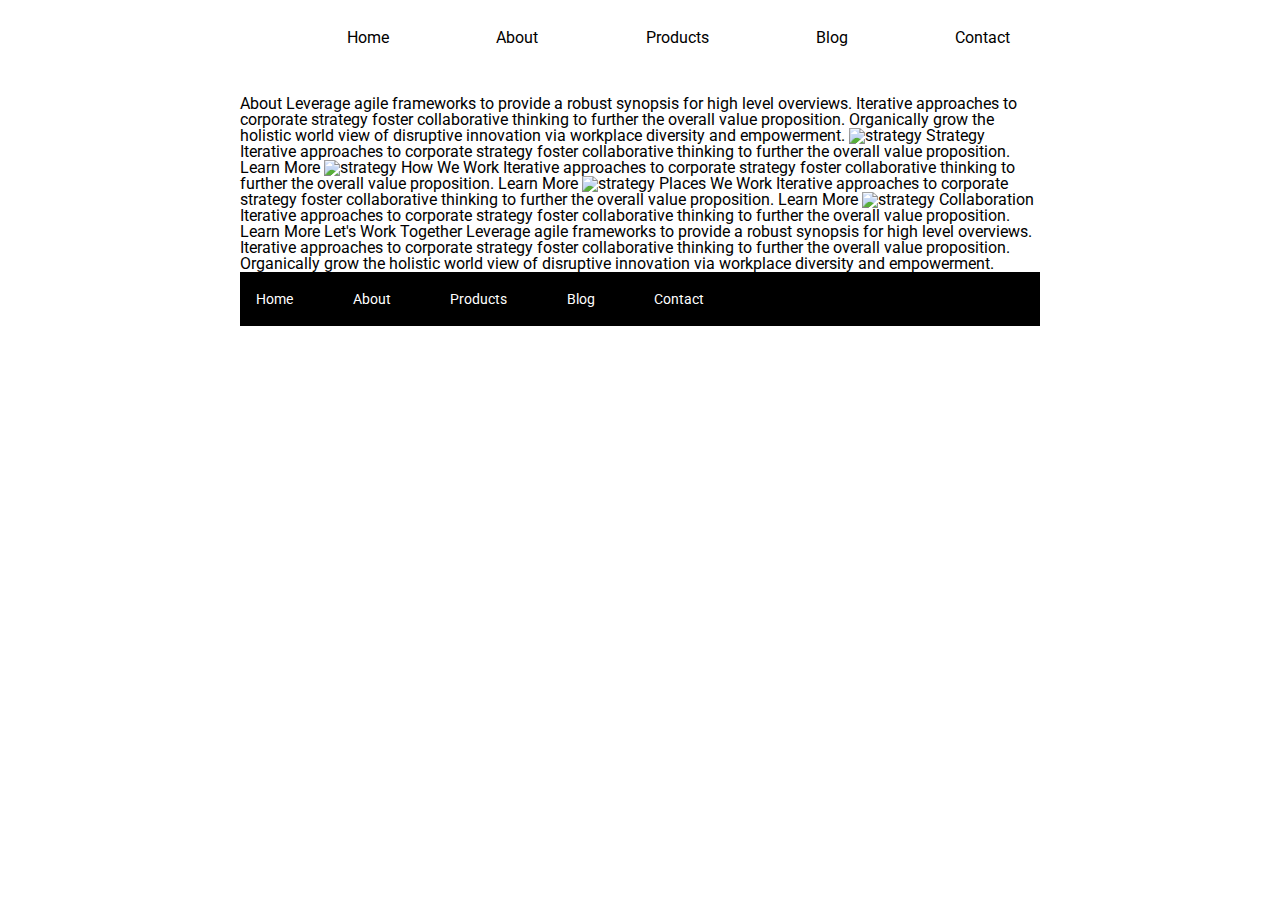
==== about.html @ 76390abe "finish homepage code, add nav to about page" ====
<!doctype html>

<html lang="en">
<head>
  <meta charset="utf-8">

  <title>Sprint Challenge - About</title>

  <link href="https://fonts.googleapis.com/css?family=Roboto|Rubik" rel="stylesheet">
  <link rel="stylesheet" href="css/index.css">

</head>

<body>
    <div class="container about-page">
      <header>
        <nav>
            <a href="index.html"><img src="img/lambda-black.png" alt=""></a>
            <a href="index.html">Home</a>
            <a href="about.html">About</a>
            <a href="#">Products</a>
            <a href="#">Blog</a>
            <a href="#">Contact</a>
        </nav>
        <img class="jumbo" src="img/jumbo.jpg" alt="">
      </header>


    About

    Leverage agile frameworks to provide a robust synopsis for high level overviews. Iterative approaches to corporate strategy foster collaborative thinking to further the overall value proposition. Organically grow the holistic world view of disruptive innovation via workplace diversity and empowerment.


    <img src="img/about-plan.png" alt="strategy">

    Strategy

    Iterative approaches to corporate strategy foster collaborative thinking to further the overall value proposition.

    Learn More



    <img src="img/about-working.png" alt="strategy">

    How We Work

    Iterative approaches to corporate strategy foster collaborative thinking to further the overall value proposition.

    Learn More



    <img src="img/about-office.png" alt="strategy">

    Places We Work

    Iterative approaches to corporate strategy foster collaborative thinking to further the overall value proposition.

    Learn More

    <img src="img/about-meeting.png" alt="strategy">

    Collaboration

    Iterative approaches to corporate strategy foster collaborative thinking to further the overall value proposition.

    Learn More

    Let's Work Together

    Leverage agile frameworks to provide a robust synopsis for high level overviews. Iterative approaches to corporate strategy foster collaborative thinking to further the overall value proposition. Organically grow the holistic world view of disruptive innovation via workplace diversity and empowerment.

      <footer>
        <nav>
          <a href="index.html">Home</a>
          <a href="#">About</a>
          <a href="#">Products</a>
          <a href="#">Blog</a>
          <a href="#">Contact</a>
        </nav>
      </footer>
    </div><!-- container -->
</body>
</html>
---- css/index.css ----
/* http://meyerweb.com/eric/tools/css/reset/
   v2.0 | 20110126
   License: none (public domain)
*/

html, body, div, span, applet, object, iframe,
h1, h2, h3, h4, h5, h6, p, blockquote, pre,
a, abbr, acronym, address, big, cite, code,
del, dfn, em, img, ins, kbd, q, s, samp,
small, strike, strong, sub, sup, tt, var,
b, u, i, center,
dl, dt, dd, ol, ul, li,
fieldset, form, label, legend,
table, caption, tbody, tfoot, thead, tr, th, td,
article, aside, canvas, details, embed,
figure, figcaption, footer, header, hgroup,
menu, nav, output, ruby, section, summary,
time, mark, audio, video {
	margin: 0;
	padding: 0;
	border: 0;
	font-size: 100%;
	font: inherit;
	vertical-align: baseline;
}
/* HTML5 display-role reset for older browsers */
article, aside, details, figcaption, figure,
footer, header, hgroup, menu, nav, section {
	display: block;
}
body {
	line-height: 1;
}
ol, ul {
	list-style: none;
}
blockquote, q {
	quotes: none;
}
blockquote:before, blockquote:after,
q:before, q:after {
	content: '';
	content: none;
}
table {
	border-collapse: collapse;
	border-spacing: 0;
}

* {
    box-sizing: border-box;
}

html, body {
    height: 100%;
    font-family: 'Roboto', sans-serif;
}

h1, h2, h3, h4, h5 {
    font-size: 18px;
    margin-bottom: 15px;
    font-family: 'Rubik', sans-serif;
}

p {
    line-height: 1.4;
}

.container {
    width: 800px;
    margin: 0 auto;
}

header{
    display: flex;
    flex-direction: column;
}

header nav {
    display: flex;
    justify-content: space-between;
    align-items: baseline;
    margin: 30px 0;
    padding-right: 30px;
}

header nav a{

    text-align: center;
    text-decoration: none;
    color: black;
}

img.jumbo {
    margin-bottom: 20px;
}

.top-content {
    display: flex;
    flex-wrap: wrap;
    justify-content: space-evenly;
    margin-bottom: 20px;
    border-bottom: 1px dashed black;
}

.top-content .text-container {
    width: 48%;
    padding: 0 1%;
    padding-bottom: 20px;
}

.middle-content {
    margin-bottom: 20px;
    border-bottom: 1px dashed black;
}

.middle-content h2 {
    padding: 0 2%;
    margin-bottom: 0;
}

.middle-content .boxes {
    display: flex;
    flex-wrap: wrap;
    justify-content: space-evenly;
}

.middle-content .boxes .box {
    width: 12.5%;
    height: 100px;
    margin: 20px 2.5%;
    color: white;
    display: flex;
    align-items: center;
    justify-content: center;
}

.middle-content .box1{
    background: teal;
}

.middle-content .box2{
    background: gold;
}
.middle-content .box3{
    background: cadetblue;
}
.middle-content .box4{
    background: coral;
}
.middle-content .box5{
    background: crimson;
}
.middle-content .box6{
    background: forestgreen;
}
.middle-content .box7{
    background: darkorchid;
}
.middle-content .box8{
    background: hotpink;
}
.middle-content .box9{
    background: indigo;
}
.middle-content .box10{
    background: dodgerblue;
}


.bottom-content {
    display: flex;
    margin: 0 2% 20px;
    justify-content: space-around;
}

.bottom-content .text-container {
    padding-right: 4%;
}

.bottom-content .text-container:last-child {
    padding-right: 0;
}

footer {
    width: 100%;
    background: black;
}

footer nav {
    width: 60%;
    display: flex;
    justify-content: space-between;
    align-items: center;
    padding: 20px 2%;
    font-size: 14px;
}

footer nav a {
    color: white;
    text-decoration: none;
}
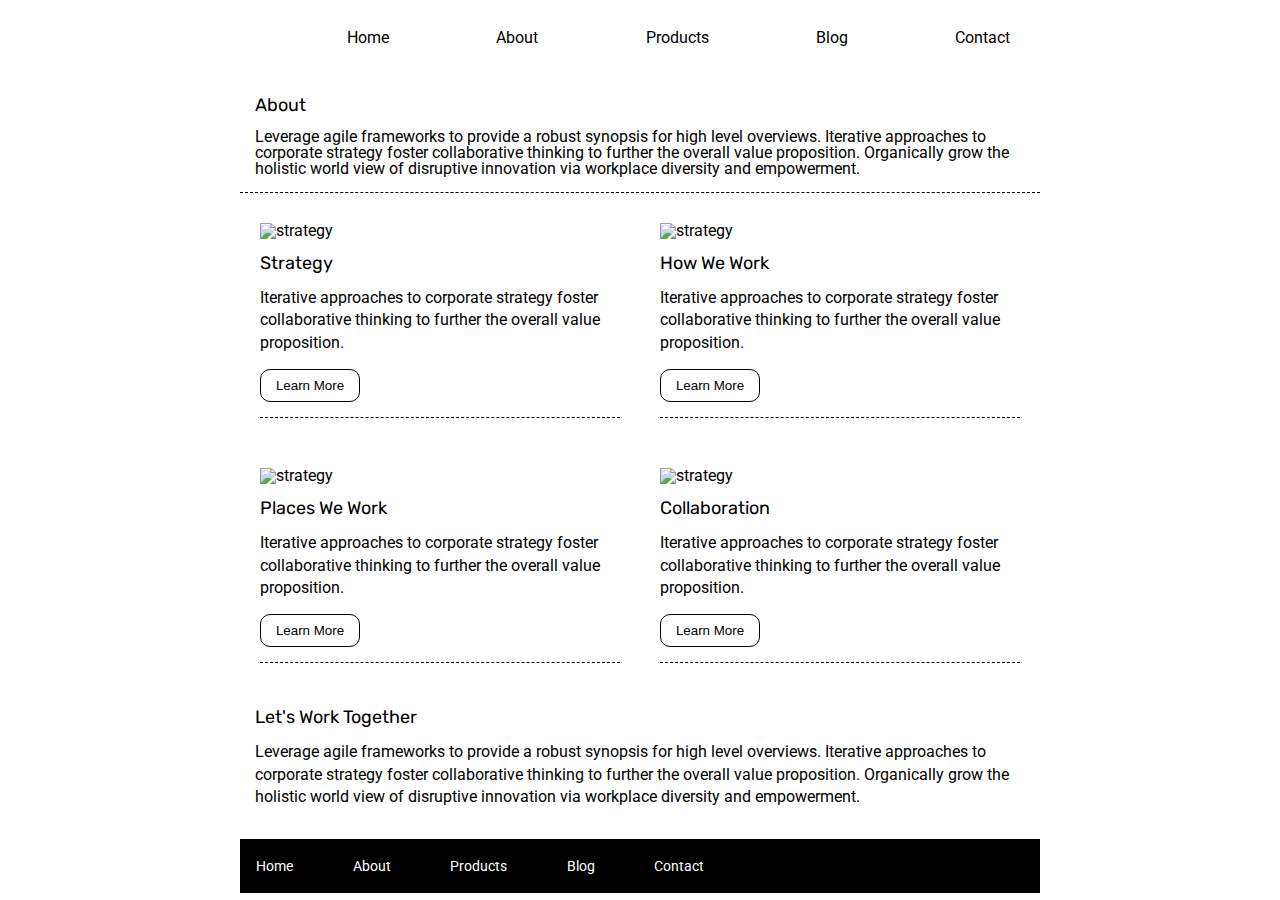
==== commit bd862579: "finish about page, mvp complete" ====
--- a/about.html
+++ b/about.html
@@ -13,63 +13,101 @@
 
 <body>
     <div class="container about-page">
+
       <header>
         <nav>
             <a href="index.html"><img src="img/lambda-black.png" alt=""></a>
             <a href="index.html">Home</a>
-            <a href="about.html">About</a>
+            <a href="#">About</a>
             <a href="#">Products</a>
             <a href="#">Blog</a>
             <a href="#">Contact</a>
         </nav>
-        <img class="jumbo" src="img/jumbo.jpg" alt="">
+        <img class="jumbo" src="img/jumbo-about.png" alt="">
       </header>
 
 
-    About
+      <section class="top-about">
+        <h2>
+          About
+        </h2>
 
-    Leverage agile frameworks to provide a robust synopsis for high level overviews. Iterative approaches to corporate strategy foster collaborative thinking to further the overall value proposition. Organically grow the holistic world view of disruptive innovation via workplace diversity and empowerment.
+        Leverage agile frameworks to provide a robust
+        synopsis for high level overviews.
+        Iterative approaches to corporate strategy
+        foster collaborative thinking to further the
+        overall value proposition. Organically grow
+        the holistic world view of disruptive
+        innovation via workplace diversity and
+        empowerment.
+      </section>
 
 
-    <img src="img/about-plan.png" alt="strategy">
-
-    Strategy
-
-    Iterative approaches to corporate strategy foster collaborative thinking to further the overall value proposition.
-
-    Learn More
+      <section class="about-middle">
 
 
-
-    <img src="img/about-working.png" alt="strategy">
-
-    How We Work
-
-    Iterative approaches to corporate strategy foster collaborative thinking to further the overall value proposition.
-
-    Learn More
+        <div class="card">
+          <img src="img/about-plan.png" alt="strategy">
+          <h3>Strategy</h3>
+          <p>
+          Iterative approaches to corporate strategy foster
+          collaborative thinking to further the overall
+          value proposition.
+          </p>
+          <button>Learn More</button>
+        </div>
 
 
+      <div class="card">
+        <img src="img/about-working.png" alt="strategy">
+        <h3>How We Work</h3>
+        <p>
+        Iterative approaches to corporate strategy foster collaborative thinking to further the overall value proposition.
+        </p>
+        <button>Learn More</button>
+      </div>
 
-    <img src="img/about-office.png" alt="strategy">
 
-    Places We Work
+      <div class="card">
+        <img src="img/about-office.png" alt="strategy">
 
-    Iterative approaches to corporate strategy foster collaborative thinking to further the overall value proposition.
+        <h3>
+          Places We Work
+        </h3>
+        <p>
+          Iterative approaches to corporate strategy foster collaborative thinking to further the overall value proposition.
+        </p>
+        <button>
+          Learn More
+        </button>
+      </div>
 
-    Learn More
+      <div class="card">
+        <img src="img/about-meeting.png" alt="strategy">
 
-    <img src="img/about-meeting.png" alt="strategy">
+        <h3>
+          Collaboration
+        </h3>
 
-    Collaboration
+        <p>
+          Iterative approaches to corporate strategy foster collaborative thinking to further the overall value proposition.
+        </p>
 
-    Iterative approaches to corporate strategy foster collaborative thinking to further the overall value proposition.
+        <button>
+          Learn More
+        </button>
+      </div>
+    </section>
+    <section class="bottom-about">
+      <h2>
+        Let's Work Together
+      </h2>
 
-    Learn More
+      <p>
+        Leverage agile frameworks to provide a robust synopsis for high level overviews. Iterative approaches to corporate strategy foster collaborative thinking to further the overall value proposition. Organically grow the holistic world view of disruptive innovation via workplace diversity and empowerment.
+      </p>
 
-    Let's Work Together
-
-    Leverage agile frameworks to provide a robust synopsis for high level overviews. Iterative approaches to corporate strategy foster collaborative thinking to further the overall value proposition. Organically grow the holistic world view of disruptive innovation via workplace diversity and empowerment.
+    </section>
 
       <footer>
         <nav>
--- a/css/index.css
+++ b/css/index.css
@@ -66,6 +66,9 @@
     line-height: 1.4;
 }
 
+/* Home Page Styles */
+
+
 .container {
     width: 800px;
     margin: 0 auto;
@@ -199,4 +202,45 @@
 footer nav a {
     color: white;
     text-decoration: none;
+}
+
+/* About Page Styles */
+
+section.top-about {
+    padding: 0 15px 15px 15px;
+    border-bottom: 1px dashed black;
+    margin-bottom: 10px;
+
+}
+
+section.about-middle {
+    display: flex;
+    flex-wrap: wrap;
+
+}
+
+div.card {
+    display: flex;
+    flex-direction: column;
+    width: 45%;
+    border-bottom: 1px dashed black;
+    margin: 20px 20px 30px 20px;
+}
+
+div.card h3 {
+    margin: 15px 0;
+}
+
+div.card button {
+    width: 100px;
+    background: white;
+    border-radius: 10px;
+    border: 1px solid black;
+    padding: 8px;
+    margin: 15px 0;
+}
+
+section.bottom-about {
+    padding: 15px;
+    margin-bottom: 15px;
 }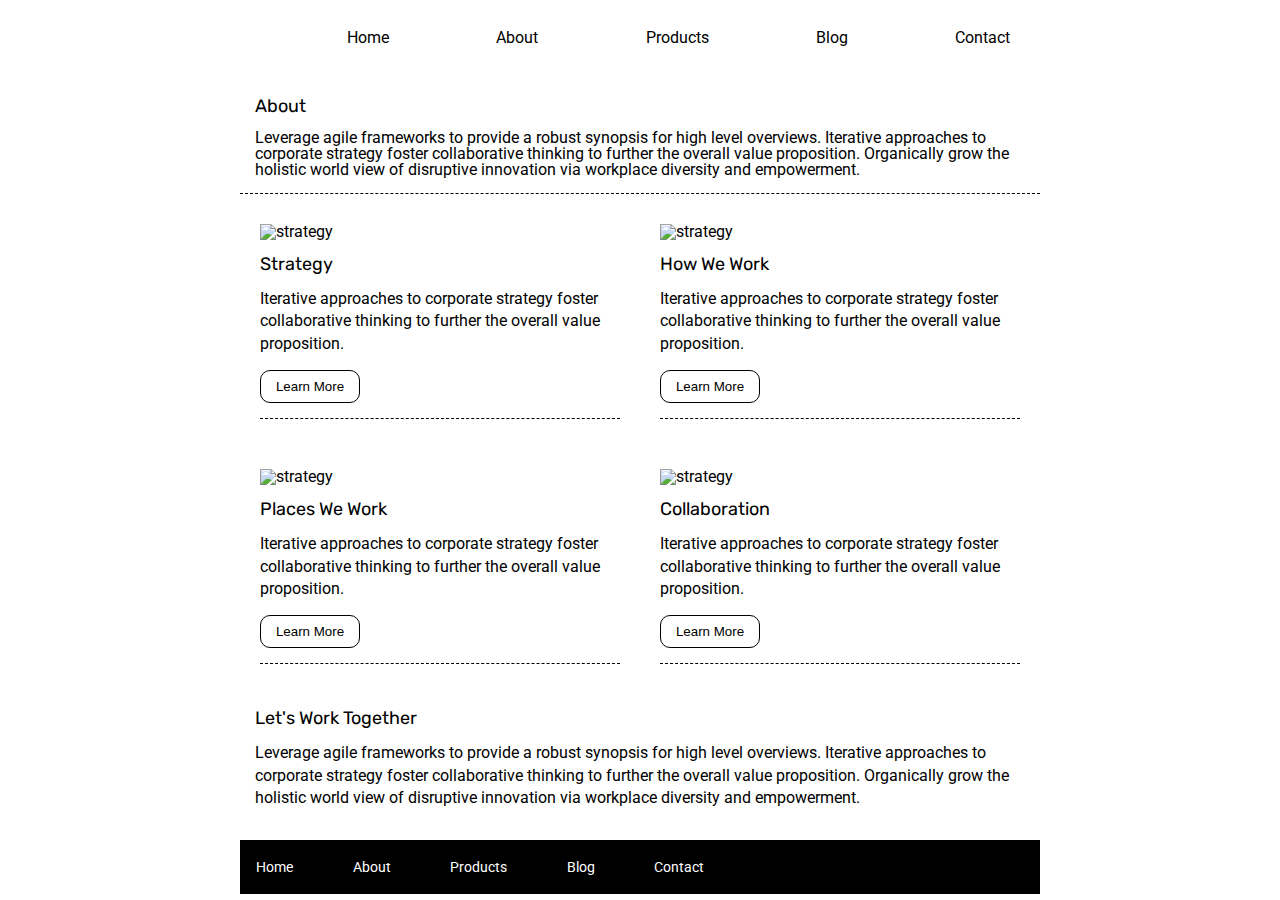
==== commit 13a7a9f7: "add contact page, add animations to buttons and nav bar" ====
--- a/about.html
+++ b/about.html
@@ -21,7 +21,7 @@
             <a href="#">About</a>
             <a href="#">Products</a>
             <a href="#">Blog</a>
-            <a href="#">Contact</a>
+            <a href="contact.html">Contact</a>
         </nav>
         <img class="jumbo" src="img/jumbo-about.png" alt="">
       </header>
--- a/css/index.css
+++ b/css/index.css
@@ -88,10 +88,18 @@
 }
 
 header nav a{
-
     text-align: center;
     text-decoration: none;
     color: black;
+    transition: color 500ms, border-bottom 500ms;
+    border-bottom: solid 1px white;
+}
+
+
+header nav a:hover{
+    color: rgb(112, 18, 18);
+    border-bottom: solid 1px rgb(112, 18, 18);
+
 }
 
 img.jumbo {
@@ -238,9 +246,51 @@
     border: 1px solid black;
     padding: 8px;
     margin: 15px 0;
+    transition: width 200ms, border-radius 200ms, border 200ms, color 200ms;
+}
+
+div.card button:hover {
+    width: 125px;
+    border-radius: 20px;
+    border: 1px solid crimson;
+    color: crimson
 }
 
 section.bottom-about {
     padding: 15px;
     margin-bottom: 15px;
+}
+
+/* Contact Page */
+
+.form h2{
+    font-size: 25px;
+}
+.form p{
+    width: 75%;
+}
+
+.form form {
+    margin: 20px;
+}
+
+form input{
+    margin-bottom: 15px;
+}
+
+.form button{
+    width: 100px;
+    background: white;
+    border-radius: 10px;
+    border: 1px solid black;
+    padding: 8px;
+    margin: 15px 20px;
+    transition: width 200ms, border-radius 200ms, border 200ms, color 200ms;
+}
+
+.form button:hover{
+    width: 125px;
+    border-radius: 20px;
+    border: 1px solid crimson;
+    color: crimson
 }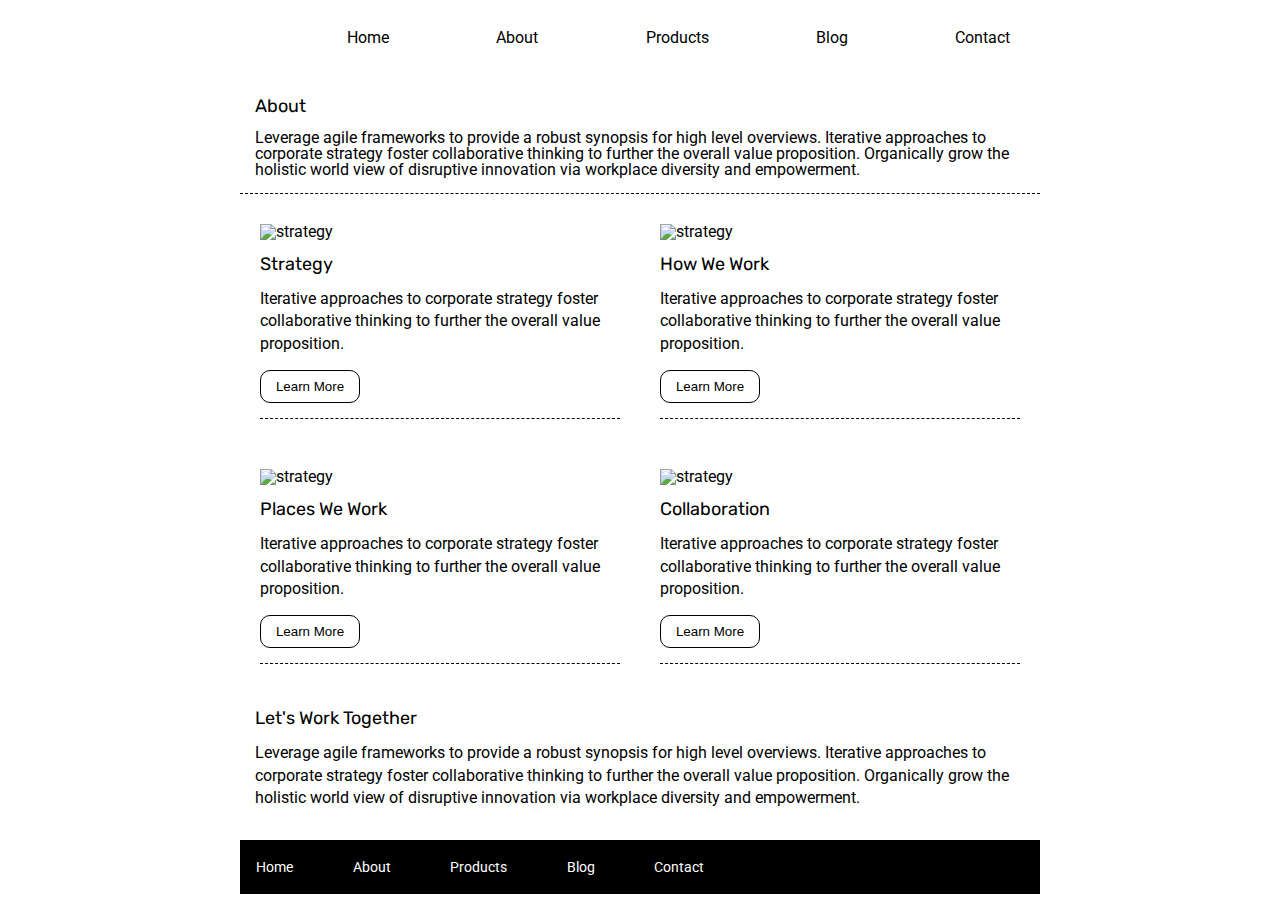
==== commit 695ef115: "prettified the sytanx" ====
--- a/about.html
+++ b/about.html
@@ -1,123 +1,121 @@
-<!doctype html>
+<!DOCTYPE html>
 
 <html lang="en">
-<head>
-  <meta charset="utf-8">
+  <head>
+    <meta charset="utf-8" />
 
-  <title>Sprint Challenge - About</title>
+    <title>Sprint Challenge - About</title>
 
-  <link href="https://fonts.googleapis.com/css?family=Roboto|Rubik" rel="stylesheet">
-  <link rel="stylesheet" href="css/index.css">
+    <link
+      href="https://fonts.googleapis.com/css?family=Roboto|Rubik"
+      rel="stylesheet"
+    />
+    <link rel="stylesheet" href="css/index.css" />
+  </head>
 
-</head>
-
-<body>
+  <body>
     <div class="container about-page">
-
       <header>
         <nav>
-            <a href="index.html"><img src="img/lambda-black.png" alt=""></a>
-            <a href="index.html">Home</a>
-            <a href="#">About</a>
-            <a href="#">Products</a>
-            <a href="#">Blog</a>
-            <a href="contact.html">Contact</a>
+          <a href="index.html"><img src="img/lambda-black.png" alt=""/></a>
+          <a href="index.html">Home</a>
+          <a href="#">About</a>
+          <a href="#">Products</a>
+          <a href="#">Blog</a>
+          <a href="contact.html">Contact</a>
         </nav>
-        <img class="jumbo" src="img/jumbo-about.png" alt="">
+        <img class="jumbo" src="img/jumbo-about.png" alt="" />
       </header>
-
 
       <section class="top-about">
         <h2>
           About
         </h2>
 
-        Leverage agile frameworks to provide a robust
-        synopsis for high level overviews.
-        Iterative approaches to corporate strategy
-        foster collaborative thinking to further the
-        overall value proposition. Organically grow
-        the holistic world view of disruptive
-        innovation via workplace diversity and
-        empowerment.
+        Leverage agile frameworks to provide a robust synopsis for high level
+        overviews. Iterative approaches to corporate strategy foster
+        collaborative thinking to further the overall value proposition.
+        Organically grow the holistic world view of disruptive innovation via
+        workplace diversity and empowerment.
       </section>
 
-
       <section class="about-middle">
-
-
         <div class="card">
-          <img src="img/about-plan.png" alt="strategy">
+          <img src="img/about-plan.png" alt="strategy" />
           <h3>Strategy</h3>
           <p>
-          Iterative approaches to corporate strategy foster
-          collaborative thinking to further the overall
-          value proposition.
+            Iterative approaches to corporate strategy foster collaborative
+            thinking to further the overall value proposition.
           </p>
           <button>Learn More</button>
         </div>
 
+        <div class="card">
+          <img src="img/about-working.png" alt="strategy" />
+          <h3>How We Work</h3>
+          <p>
+            Iterative approaches to corporate strategy foster collaborative
+            thinking to further the overall value proposition.
+          </p>
+          <button>Learn More</button>
+        </div>
 
-      <div class="card">
-        <img src="img/about-working.png" alt="strategy">
-        <h3>How We Work</h3>
-        <p>
-        Iterative approaches to corporate strategy foster collaborative thinking to further the overall value proposition.
-        </p>
-        <button>Learn More</button>
-      </div>
+        <div class="card">
+          <img src="img/about-office.png" alt="strategy" />
 
+          <h3>
+            Places We Work
+          </h3>
+          <p>
+            Iterative approaches to corporate strategy foster collaborative
+            thinking to further the overall value proposition.
+          </p>
+          <button>
+            Learn More
+          </button>
+        </div>
 
-      <div class="card">
-        <img src="img/about-office.png" alt="strategy">
+        <div class="card">
+          <img src="img/about-meeting.png" alt="strategy" />
 
-        <h3>
-          Places We Work
-        </h3>
-        <p>
-          Iterative approaches to corporate strategy foster collaborative thinking to further the overall value proposition.
-        </p>
-        <button>
-          Learn More
-        </button>
-      </div>
+          <h3>
+            Collaboration
+          </h3>
 
-      <div class="card">
-        <img src="img/about-meeting.png" alt="strategy">
+          <p>
+            Iterative approaches to corporate strategy foster collaborative
+            thinking to further the overall value proposition.
+          </p>
 
-        <h3>
-          Collaboration
-        </h3>
+          <button>
+            Learn More
+          </button>
+        </div>
+      </section>
+      <section class="bottom-about">
+        <h2>
+          Let's Work Together
+        </h2>
 
         <p>
-          Iterative approaches to corporate strategy foster collaborative thinking to further the overall value proposition.
+          Leverage agile frameworks to provide a robust synopsis for high level
+          overviews. Iterative approaches to corporate strategy foster
+          collaborative thinking to further the overall value proposition.
+          Organically grow the holistic world view of disruptive innovation via
+          workplace diversity and empowerment.
         </p>
-
-        <button>
-          Learn More
-        </button>
-      </div>
-    </section>
-    <section class="bottom-about">
-      <h2>
-        Let's Work Together
-      </h2>
-
-      <p>
-        Leverage agile frameworks to provide a robust synopsis for high level overviews. Iterative approaches to corporate strategy foster collaborative thinking to further the overall value proposition. Organically grow the holistic world view of disruptive innovation via workplace diversity and empowerment.
-      </p>
-
-    </section>
+      </section>
 
       <footer>
         <nav>
           <a href="index.html">Home</a>
-          <a href="#">About</a>
+          <a href="about.html">About</a>
           <a href="#">Products</a>
           <a href="#">Blog</a>
-          <a href="#">Contact</a>
+          <a href="contact.html">Contact</a>
         </nav>
       </footer>
-    </div><!-- container -->
-</body>
-</html>+    </div>
+    <!-- container -->
+  </body>
+</html>
--- a/css/index.css
+++ b/css/index.css
@@ -3,294 +3,374 @@
    License: none (public domain)
 */
 
-html, body, div, span, applet, object, iframe,
-h1, h2, h3, h4, h5, h6, p, blockquote, pre,
-a, abbr, acronym, address, big, cite, code,
-del, dfn, em, img, ins, kbd, q, s, samp,
-small, strike, strong, sub, sup, tt, var,
-b, u, i, center,
-dl, dt, dd, ol, ul, li,
-fieldset, form, label, legend,
-table, caption, tbody, tfoot, thead, tr, th, td,
-article, aside, canvas, details, embed,
-figure, figcaption, footer, header, hgroup,
-menu, nav, output, ruby, section, summary,
-time, mark, audio, video {
-	margin: 0;
-	padding: 0;
-	border: 0;
-	font-size: 100%;
-	font: inherit;
-	vertical-align: baseline;
+html,
+body,
+div,
+span,
+applet,
+object,
+iframe,
+h1,
+h2,
+h3,
+h4,
+h5,
+h6,
+p,
+blockquote,
+pre,
+a,
+abbr,
+acronym,
+address,
+big,
+cite,
+code,
+del,
+dfn,
+em,
+img,
+ins,
+kbd,
+q,
+s,
+samp,
+small,
+strike,
+strong,
+sub,
+sup,
+tt,
+var,
+b,
+u,
+i,
+center,
+dl,
+dt,
+dd,
+ol,
+ul,
+li,
+fieldset,
+form,
+label,
+legend,
+table,
+caption,
+tbody,
+tfoot,
+thead,
+tr,
+th,
+td,
+article,
+aside,
+canvas,
+details,
+embed,
+figure,
+figcaption,
+footer,
+header,
+hgroup,
+menu,
+nav,
+output,
+ruby,
+section,
+summary,
+time,
+mark,
+audio,
+video {
+  margin: 0;
+  padding: 0;
+  border: 0;
+  font-size: 100%;
+  font: inherit;
+  vertical-align: baseline;
 }
 /* HTML5 display-role reset for older browsers */
-article, aside, details, figcaption, figure,
-footer, header, hgroup, menu, nav, section {
-	display: block;
+article,
+aside,
+details,
+figcaption,
+figure,
+footer,
+header,
+hgroup,
+menu,
+nav,
+section {
+  display: block;
 }
 body {
-	line-height: 1;
-}
-ol, ul {
-	list-style: none;
-}
-blockquote, q {
-	quotes: none;
-}
-blockquote:before, blockquote:after,
-q:before, q:after {
-	content: '';
-	content: none;
+  line-height: 1;
+}
+ol,
+ul {
+  list-style: none;
+}
+blockquote,
+q {
+  quotes: none;
+}
+blockquote:before,
+blockquote:after,
+q:before,
+q:after {
+  content: "";
+  content: none;
 }
 table {
-	border-collapse: collapse;
-	border-spacing: 0;
+  border-collapse: collapse;
+  border-spacing: 0;
 }
 
 * {
-    box-sizing: border-box;
-}
-
-html, body {
-    height: 100%;
-    font-family: 'Roboto', sans-serif;
-}
-
-h1, h2, h3, h4, h5 {
-    font-size: 18px;
-    margin-bottom: 15px;
-    font-family: 'Rubik', sans-serif;
+  box-sizing: border-box;
+}
+
+html,
+body {
+  height: 100%;
+  font-family: "Roboto", sans-serif;
+}
+
+h1,
+h2,
+h3,
+h4,
+h5 {
+  font-size: 18px;
+  margin-bottom: 15px;
+  font-family: "Rubik", sans-serif;
 }
 
 p {
-    line-height: 1.4;
+  line-height: 1.4;
 }
 
 /* Home Page Styles */
 
-
 .container {
-    width: 800px;
-    margin: 0 auto;
-}
-
-header{
-    display: flex;
-    flex-direction: column;
+  width: 800px;
+  margin: 0 auto;
+}
+
+header {
+  display: flex;
+  flex-direction: column;
 }
 
 header nav {
-    display: flex;
-    justify-content: space-between;
-    align-items: baseline;
-    margin: 30px 0;
-    padding-right: 30px;
-}
-
-header nav a{
-    text-align: center;
-    text-decoration: none;
-    color: black;
-    transition: color 500ms, border-bottom 500ms;
-    border-bottom: solid 1px white;
-}
-
-
-header nav a:hover{
-    color: rgb(112, 18, 18);
-    border-bottom: solid 1px rgb(112, 18, 18);
-
+  display: flex;
+  justify-content: space-between;
+  align-items: baseline;
+  margin: 30px 0;
+  padding-right: 30px;
+}
+
+header nav a {
+  text-align: center;
+  text-decoration: none;
+  color: black;
+  transition: color 500ms, border-bottom 500ms;
+  border-bottom: solid 1px white;
+}
+
+header nav a:hover {
+  color: rgb(112, 18, 18);
+  border-bottom: solid 1px rgb(112, 18, 18);
 }
 
 img.jumbo {
-    margin-bottom: 20px;
+  margin-bottom: 20px;
 }
 
 .top-content {
-    display: flex;
-    flex-wrap: wrap;
-    justify-content: space-evenly;
-    margin-bottom: 20px;
-    border-bottom: 1px dashed black;
+  display: flex;
+  flex-wrap: wrap;
+  justify-content: space-evenly;
+  margin-bottom: 20px;
+  border-bottom: 1px dashed black;
 }
 
 .top-content .text-container {
-    width: 48%;
-    padding: 0 1%;
-    padding-bottom: 20px;
+  width: 48%;
+  padding: 0 1%;
+  padding-bottom: 20px;
 }
 
 .middle-content {
-    margin-bottom: 20px;
-    border-bottom: 1px dashed black;
+  margin-bottom: 20px;
+  border-bottom: 1px dashed black;
 }
 
 .middle-content h2 {
-    padding: 0 2%;
-    margin-bottom: 0;
+  padding: 0 2%;
+  margin-bottom: 0;
 }
 
 .middle-content .boxes {
-    display: flex;
-    flex-wrap: wrap;
-    justify-content: space-evenly;
+  display: flex;
+  flex-wrap: wrap;
+  justify-content: space-evenly;
 }
 
 .middle-content .boxes .box {
-    width: 12.5%;
-    height: 100px;
-    margin: 20px 2.5%;
-    color: white;
-    display: flex;
-    align-items: center;
-    justify-content: center;
-}
-
-.middle-content .box1{
-    background: teal;
-}
-
-.middle-content .box2{
-    background: gold;
-}
-.middle-content .box3{
-    background: cadetblue;
-}
-.middle-content .box4{
-    background: coral;
-}
-.middle-content .box5{
-    background: crimson;
-}
-.middle-content .box6{
-    background: forestgreen;
-}
-.middle-content .box7{
-    background: darkorchid;
-}
-.middle-content .box8{
-    background: hotpink;
-}
-.middle-content .box9{
-    background: indigo;
-}
-.middle-content .box10{
-    background: dodgerblue;
-}
-
+  width: 12.5%;
+  height: 100px;
+  margin: 20px 2.5%;
+  color: white;
+  display: flex;
+  align-items: center;
+  justify-content: center;
+}
+
+.middle-content .box1 {
+  background: teal;
+}
+
+.middle-content .box2 {
+  background: gold;
+}
+.middle-content .box3 {
+  background: cadetblue;
+}
+.middle-content .box4 {
+  background: coral;
+}
+.middle-content .box5 {
+  background: crimson;
+}
+.middle-content .box6 {
+  background: forestgreen;
+}
+.middle-content .box7 {
+  background: darkorchid;
+}
+.middle-content .box8 {
+  background: hotpink;
+}
+.middle-content .box9 {
+  background: indigo;
+}
+.middle-content .box10 {
+  background: dodgerblue;
+}
 
 .bottom-content {
-    display: flex;
-    margin: 0 2% 20px;
-    justify-content: space-around;
+  display: flex;
+  margin: 0 2% 20px;
+  justify-content: space-around;
 }
 
 .bottom-content .text-container {
-    padding-right: 4%;
+  padding-right: 4%;
 }
 
 .bottom-content .text-container:last-child {
-    padding-right: 0;
+  padding-right: 0;
 }
 
 footer {
-    width: 100%;
-    background: black;
+  width: 100%;
+  background: black;
 }
 
 footer nav {
-    width: 60%;
-    display: flex;
-    justify-content: space-between;
-    align-items: center;
-    padding: 20px 2%;
-    font-size: 14px;
+  width: 60%;
+  display: flex;
+  justify-content: space-between;
+  align-items: center;
+  padding: 20px 2%;
+  font-size: 14px;
 }
 
 footer nav a {
-    color: white;
-    text-decoration: none;
+  color: white;
+  text-decoration: none;
 }
 
 /* About Page Styles */
 
 section.top-about {
-    padding: 0 15px 15px 15px;
-    border-bottom: 1px dashed black;
-    margin-bottom: 10px;
-
+  padding: 0 15px 15px 15px;
+  border-bottom: 1px dashed black;
+  margin-bottom: 10px;
 }
 
 section.about-middle {
-    display: flex;
-    flex-wrap: wrap;
-
+  display: flex;
+  flex-wrap: wrap;
 }
 
 div.card {
-    display: flex;
-    flex-direction: column;
-    width: 45%;
-    border-bottom: 1px dashed black;
-    margin: 20px 20px 30px 20px;
+  display: flex;
+  flex-direction: column;
+  width: 45%;
+  border-bottom: 1px dashed black;
+  margin: 20px 20px 30px 20px;
 }
 
 div.card h3 {
-    margin: 15px 0;
+  margin: 15px 0;
 }
 
 div.card button {
-    width: 100px;
-    background: white;
-    border-radius: 10px;
-    border: 1px solid black;
-    padding: 8px;
-    margin: 15px 0;
-    transition: width 200ms, border-radius 200ms, border 200ms, color 200ms;
+  width: 100px;
+  background: white;
+  border-radius: 10px;
+  border: 1px solid black;
+  padding: 8px;
+  margin: 15px 0;
+  transition: width 200ms, border-radius 200ms, border 200ms, color 200ms;
 }
 
 div.card button:hover {
-    width: 125px;
-    border-radius: 20px;
-    border: 1px solid crimson;
-    color: crimson
+  width: 125px;
+  border-radius: 20px;
+  border: 1px solid crimson;
+  color: crimson;
 }
 
 section.bottom-about {
-    padding: 15px;
-    margin-bottom: 15px;
+  padding: 15px;
+  margin-bottom: 15px;
 }
 
 /* Contact Page */
 
-.form h2{
-    font-size: 25px;
-}
-.form p{
-    width: 75%;
+.form h2 {
+  font-size: 25px;
+}
+.form p {
+  width: 75%;
 }
 
 .form form {
-    margin: 20px;
-}
-
-form input{
-    margin-bottom: 15px;
-}
-
-.form button{
-    width: 100px;
-    background: white;
-    border-radius: 10px;
-    border: 1px solid black;
-    padding: 8px;
-    margin: 15px 20px;
-    transition: width 200ms, border-radius 200ms, border 200ms, color 200ms;
-}
-
-.form button:hover{
-    width: 125px;
-    border-radius: 20px;
-    border: 1px solid crimson;
-    color: crimson
-}+  margin: 20px;
+}
+
+form input {
+  margin-bottom: 15px;
+}
+
+.form button {
+  width: 100px;
+  background: white;
+  border-radius: 10px;
+  border: 1px solid black;
+  padding: 8px;
+  margin: 15px 20px;
+  transition: width 200ms, border-radius 200ms, border 200ms, color 200ms;
+}
+
+.form button:hover {
+  width: 125px;
+  border-radius: 20px;
+  border: 1px solid crimson;
+  color: crimson;
+}
